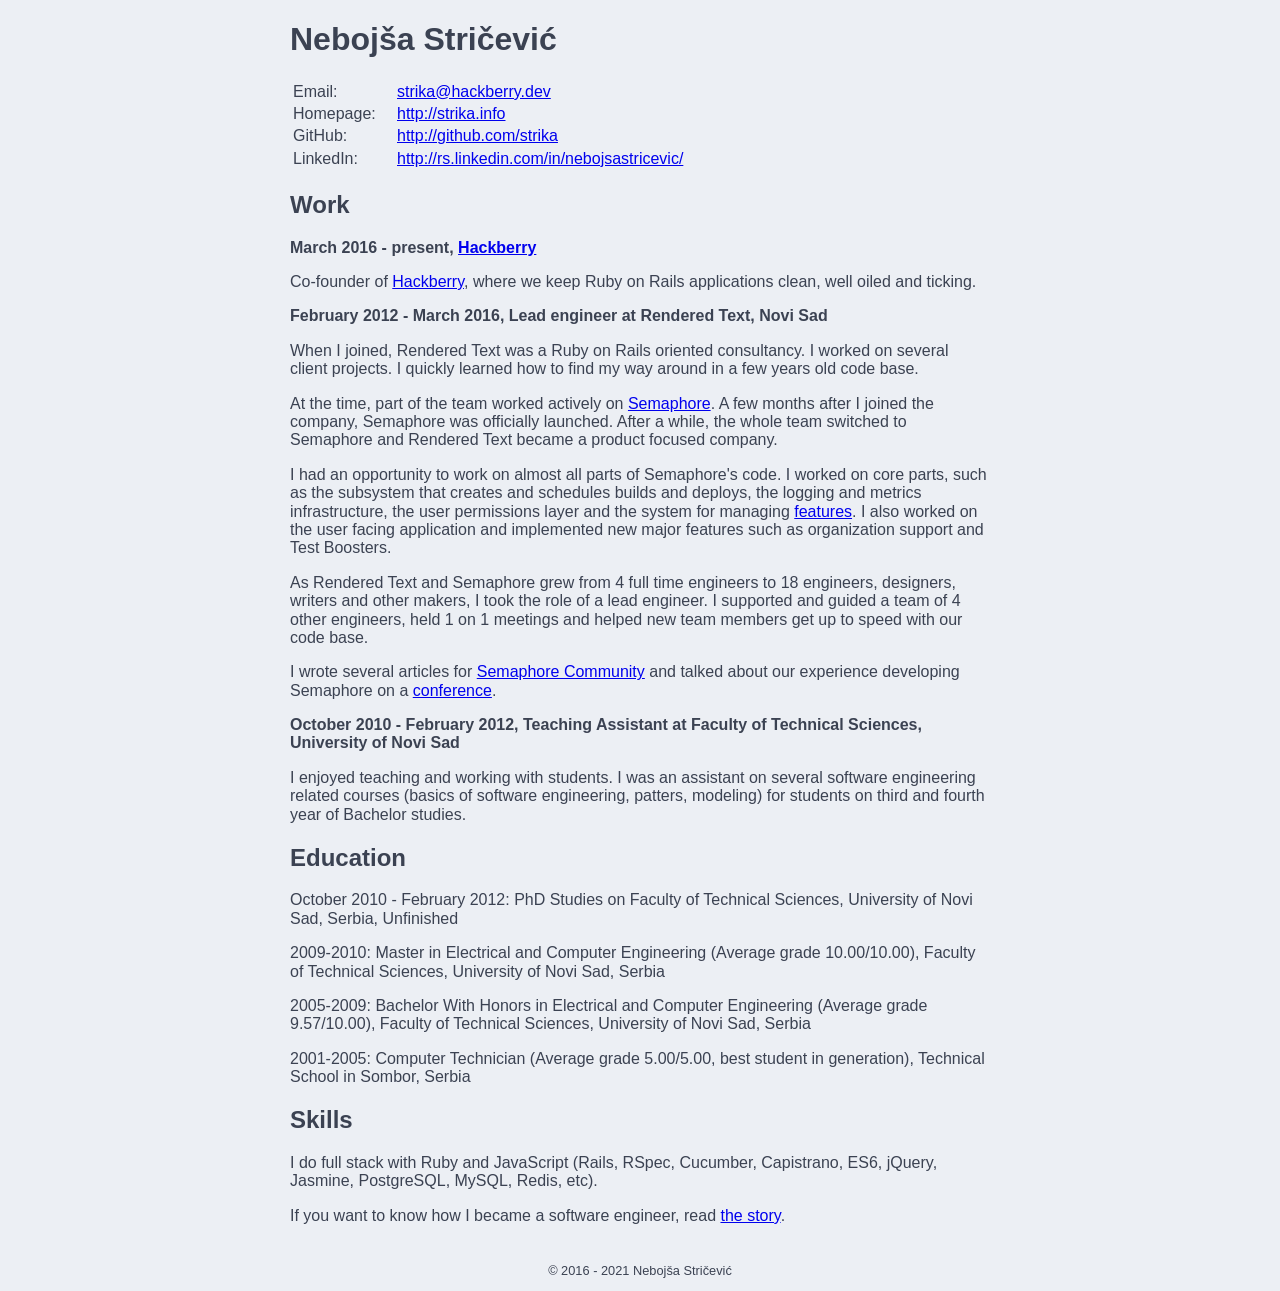
==== cv.html @ 3dcfa8dc "Deploy on 2021-06-22 19:41:37 +0000" ====
<!doctype html>
<html>
  <head>
    <meta charset="utf-8">
    <meta http-equiv="x-ua-compatible" content="ie=edge">
    <meta name="viewport" content="width=device-width, initial-scale=1, shrink-to-fit=no">

    <!-- Use the title from a page's frontmatter if it has one -->
    <title>Nebojša Stričević - CV</title>

    <link rel="stylesheet" href="https://code.cdn.mozilla.net/fonts/fira.css">

    <link href="/stylesheets/site.css" rel="stylesheet" />
    <script src="/javascripts/site.js"></script>
  </head>
  <body>
    <div class="main-content">
      <h1>Nebojša Stričević</h1>

<table class="table-cv">
  <tbody>
    <tr>
      <td>Email:</td>
      <td><a href="mailto:strika@hackberry.dev">strika@hackberry.dev</a></td>
    </tr>

    <tr>
      <td>Homepage:</td>
      <td><a href="http://strika.info">http://strika.info</a></td>
    </tr>

    <tr>
      <td>GitHub:</td>
      <td><a href="http://github.com/strika" target="_blank">http://github.com/strika<a></td>
    </tr>

    <tr>
      <td>LinkedIn:</td>
      <td>
        <a href="http://rs.linkedin.com/in/nebojsastricevic/" target="_blank">
          http://rs.linkedin.com/in/nebojsastricevic/
        </a>
      </td>
    </tr>
  </tbody>
</table>


<h2>Work</h2>

<p>
  <strong>March 2016 - present,
  <a href="http://hackberry.dev" target="_blank">Hackberry</a></strong>
</p>

<p>
  Co-founder of <a href="http://hackberry.dev">Hackberry</a>, where we keep Ruby
  on Rails applications clean, well oiled and ticking.
</p>

<p>
  <strong>February 2012 - March 2016, Lead engineer at Rendered Text, Novi Sad</strong>
</p>

<p>
  When I joined, Rendered Text was a Ruby on Rails oriented consultancy. I
  worked on several client projects. I quickly learned how to find my way
  around in a few years old code base.
</p>

<p>
  At the time, part of the team worked actively on
  <a href="https://semaphoreci.com" target="_blank">Semaphore</a>.
  A few months after I joined the company, Semaphore was officially launched.
  After a while, the whole team switched to Semaphore and Rendered Text became
  a product focused company.
</p>

<p>
  I had an opportunity to work on almost all parts of Semaphore's code. I
  worked on core parts, such as the subsystem that creates and schedules builds
  and deploys, the logging and metrics infrastructure, the user permissions
  layer and the system for managing
  <a href="http://video.webcamp.si/wc2016_stricevic_supercharged_feature_flags/" target="_blank">features</a>.
  I also worked on the user facing application and implemented new major
  features such as organization support and Test Boosters.
</p>

<p>
  As Rendered Text and Semaphore grew from 4 full time engineers to 18
  engineers, designers, writers and other makers, I took the role of a lead
  engineer. I supported and guided a team of 4 other engineers, held 1 on 1
  meetings and helped new team members get up to speed with our code base.
</p>

<p>
  I wrote several articles for
  <a href="https://semaphoreci.com/community/authors/strika" target="_blank">Semaphore Community</a>
  and talked about our experience developing Semaphore on a
  <a href="http://video.webcamp.si/wc2016_stricevic_supercharged_feature_flags/" target="_blank">conference</a>.
</p>

<p>
  <strong>
    October 2010 - February 2012, Teaching Assistant at Faculty of Technical Sciences, University of Novi Sad
  </strong>
</p>

<p>
  I enjoyed teaching and working with students. I was an assistant on several
  software engineering related courses (basics of software engineering,
  patters, modeling) for students on third and fourth year of Bachelor studies.
</p>

<h2>Education</h2>

<p>
  October 2010 - February 2012: PhD Studies on Faculty of Technical Sciences,
  University of Novi Sad, Serbia, Unfinished
</p>

<p>
  2009-2010: Master in Electrical and Computer Engineering (Average grade
  10.00/10.00), Faculty of Technical Sciences, University of Novi Sad, Serbia
</p>

<p>
  2005-2009: Bachelor With Honors in Electrical and Computer Engineering
  (Average grade 9.57/10.00), Faculty of Technical Sciences, University of Novi
  Sad, Serbia
</p>

<p>
  2001-2005: Computer Technician (Average grade 5.00/5.00, best student in
  generation), Technical School in Sombor, Serbia
</p>

<h2>Skills</h2>

<p>
  I do full stack with Ruby and JavaScript (Rails, RSpec, Cucumber, Capistrano,
  ES6, jQuery, Jasmine, PostgreSQL, MySQL, Redis, etc).
</p>

<p>
  If you want to know how I became a software engineer, read
  <a href="how_i_got_here.html">the story</a>.
</p>

    </div>

    <footer>
      <small>© 2016 - 2021 Nebojša Stričević</small>
    </footer>
  </body>
</html>
---- stylesheets/site.css ----
/*! normalize.css v8.0.1 | MIT License | github.com/necolas/normalize.css */
/* Document
   ========================================================================== */
/**
 * 1. Correct the line height in all browsers.
 * 2. Prevent adjustments of font size after orientation changes in iOS.
 */
html {
  line-height: 1.15;
  /* 1 */
  -webkit-text-size-adjust: 100%;
  /* 2 */ }

/* Sections
   ========================================================================== */
/**
 * Remove the margin in all browsers.
 */
body {
  margin: 0; }

/**
 * Render the `main` element consistently in IE.
 */
main {
  display: block; }

/**
 * Correct the font size and margin on `h1` elements within `section` and
 * `article` contexts in Chrome, Firefox, and Safari.
 */
h1 {
  font-size: 2em;
  margin: 0.67em 0; }

/* Grouping content
   ========================================================================== */
/**
 * 1. Add the correct box sizing in Firefox.
 * 2. Show the overflow in Edge and IE.
 */
hr {
  -webkit-box-sizing: content-box;
          box-sizing: content-box;
  /* 1 */
  height: 0;
  /* 1 */
  overflow: visible;
  /* 2 */ }

/**
 * 1. Correct the inheritance and scaling of font size in all browsers.
 * 2. Correct the odd `em` font sizing in all browsers.
 */
pre {
  font-family: monospace, monospace;
  /* 1 */
  font-size: 1em;
  /* 2 */ }

/* Text-level semantics
   ========================================================================== */
/**
 * Remove the gray background on active links in IE 10.
 */
a {
  background-color: transparent; }

/**
 * 1. Remove the bottom border in Chrome 57-
 * 2. Add the correct text decoration in Chrome, Edge, IE, Opera, and Safari.
 */
abbr[title] {
  border-bottom: none;
  /* 1 */
  text-decoration: underline;
  /* 2 */
  -webkit-text-decoration: underline dotted;
          text-decoration: underline dotted;
  /* 2 */ }

/**
 * Add the correct font weight in Chrome, Edge, and Safari.
 */
b,
strong {
  font-weight: bolder; }

/**
 * 1. Correct the inheritance and scaling of font size in all browsers.
 * 2. Correct the odd `em` font sizing in all browsers.
 */
code,
kbd,
samp {
  font-family: monospace, monospace;
  /* 1 */
  font-size: 1em;
  /* 2 */ }

/**
 * Add the correct font size in all browsers.
 */
small {
  font-size: 80%; }

/**
 * Prevent `sub` and `sup` elements from affecting the line height in
 * all browsers.
 */
sub,
sup {
  font-size: 75%;
  line-height: 0;
  position: relative;
  vertical-align: baseline; }

sub {
  bottom: -0.25em; }

sup {
  top: -0.5em; }

/* Embedded content
   ========================================================================== */
/**
 * Remove the border on images inside links in IE 10.
 */
img {
  border-style: none; }

/* Forms
   ========================================================================== */
/**
 * 1. Change the font styles in all browsers.
 * 2. Remove the margin in Firefox and Safari.
 */
button,
input,
optgroup,
select,
textarea {
  font-family: inherit;
  /* 1 */
  font-size: 100%;
  /* 1 */
  line-height: 1.15;
  /* 1 */
  margin: 0;
  /* 2 */ }

/**
 * Show the overflow in IE.
 * 1. Show the overflow in Edge.
 */
button,
input {
  /* 1 */
  overflow: visible; }

/**
 * Remove the inheritance of text transform in Edge, Firefox, and IE.
 * 1. Remove the inheritance of text transform in Firefox.
 */
button,
select {
  /* 1 */
  text-transform: none; }

/**
 * Correct the inability to style clickable types in iOS and Safari.
 */
button,
[type="button"],
[type="reset"],
[type="submit"] {
  -webkit-appearance: button; }

/**
 * Remove the inner border and padding in Firefox.
 */
button::-moz-focus-inner,
[type="button"]::-moz-focus-inner,
[type="reset"]::-moz-focus-inner,
[type="submit"]::-moz-focus-inner {
  border-style: none;
  padding: 0; }

/**
 * Restore the focus styles unset by the previous rule.
 */
button:-moz-focusring,
[type="button"]:-moz-focusring,
[type="reset"]:-moz-focusring,
[type="submit"]:-moz-focusring {
  outline: 1px dotted ButtonText; }

/**
 * Correct the padding in Firefox.
 */
fieldset {
  padding: 0.35em 0.75em 0.625em; }

/**
 * 1. Correct the text wrapping in Edge and IE.
 * 2. Correct the color inheritance from `fieldset` elements in IE.
 * 3. Remove the padding so developers are not caught out when they zero out
 *    `fieldset` elements in all browsers.
 */
legend {
  -webkit-box-sizing: border-box;
          box-sizing: border-box;
  /* 1 */
  color: inherit;
  /* 2 */
  display: table;
  /* 1 */
  max-width: 100%;
  /* 1 */
  padding: 0;
  /* 3 */
  white-space: normal;
  /* 1 */ }

/**
 * Add the correct vertical alignment in Chrome, Firefox, and Opera.
 */
progress {
  vertical-align: baseline; }

/**
 * Remove the default vertical scrollbar in IE 10+.
 */
textarea {
  overflow: auto; }

/**
 * 1. Add the correct box sizing in IE 10.
 * 2. Remove the padding in IE 10.
 */
[type="checkbox"],
[type="radio"] {
  -webkit-box-sizing: border-box;
          box-sizing: border-box;
  /* 1 */
  padding: 0;
  /* 2 */ }

/**
 * Correct the cursor style of increment and decrement buttons in Chrome.
 */
[type="number"]::-webkit-inner-spin-button,
[type="number"]::-webkit-outer-spin-button {
  height: auto; }

/**
 * 1. Correct the odd appearance in Chrome and Safari.
 * 2. Correct the outline style in Safari.
 */
[type="search"] {
  -webkit-appearance: textfield;
  /* 1 */
  outline-offset: -2px;
  /* 2 */ }

/**
 * Remove the inner padding in Chrome and Safari on macOS.
 */
[type="search"]::-webkit-search-decoration {
  -webkit-appearance: none; }

/**
 * 1. Correct the inability to style clickable types in iOS and Safari.
 * 2. Change font properties to `inherit` in Safari.
 */
::-webkit-file-upload-button {
  -webkit-appearance: button;
  /* 1 */
  font: inherit;
  /* 2 */ }

/* Interactive
   ========================================================================== */
/*
 * Add the correct display in Edge, IE 10+, and Firefox.
 */
details {
  display: block; }

/*
 * Add the correct display in all browsers.
 */
summary {
  display: list-item; }

/* Misc
   ========================================================================== */
/**
 * Add the correct display in IE 10+.
 */
template {
  display: none; }

/**
 * Add the correct display in IE 10.
 */
[hidden] {
  display: none; }

body {
  font-family: "Fira Sans", sans-serif;
  color: #3b4252;
  background-color: #eceff4;
  padding-bottom: 50px;
  min-height: 100%;
  position: relative; }

footer {
  position: absolute;
  left: 0;
  bottom: 0;
  text-align: center;
  width: 100%;
  height: 30px; }

.main-content {
  max-width: 700px;
  margin: 0 auto; }

.table-cv td {
  min-width: 100px; }

.avatar {
  width: 200px;
  height: 200px;
  float: right;
  margin-left: 20px;
  margin-bottom: 20px; }
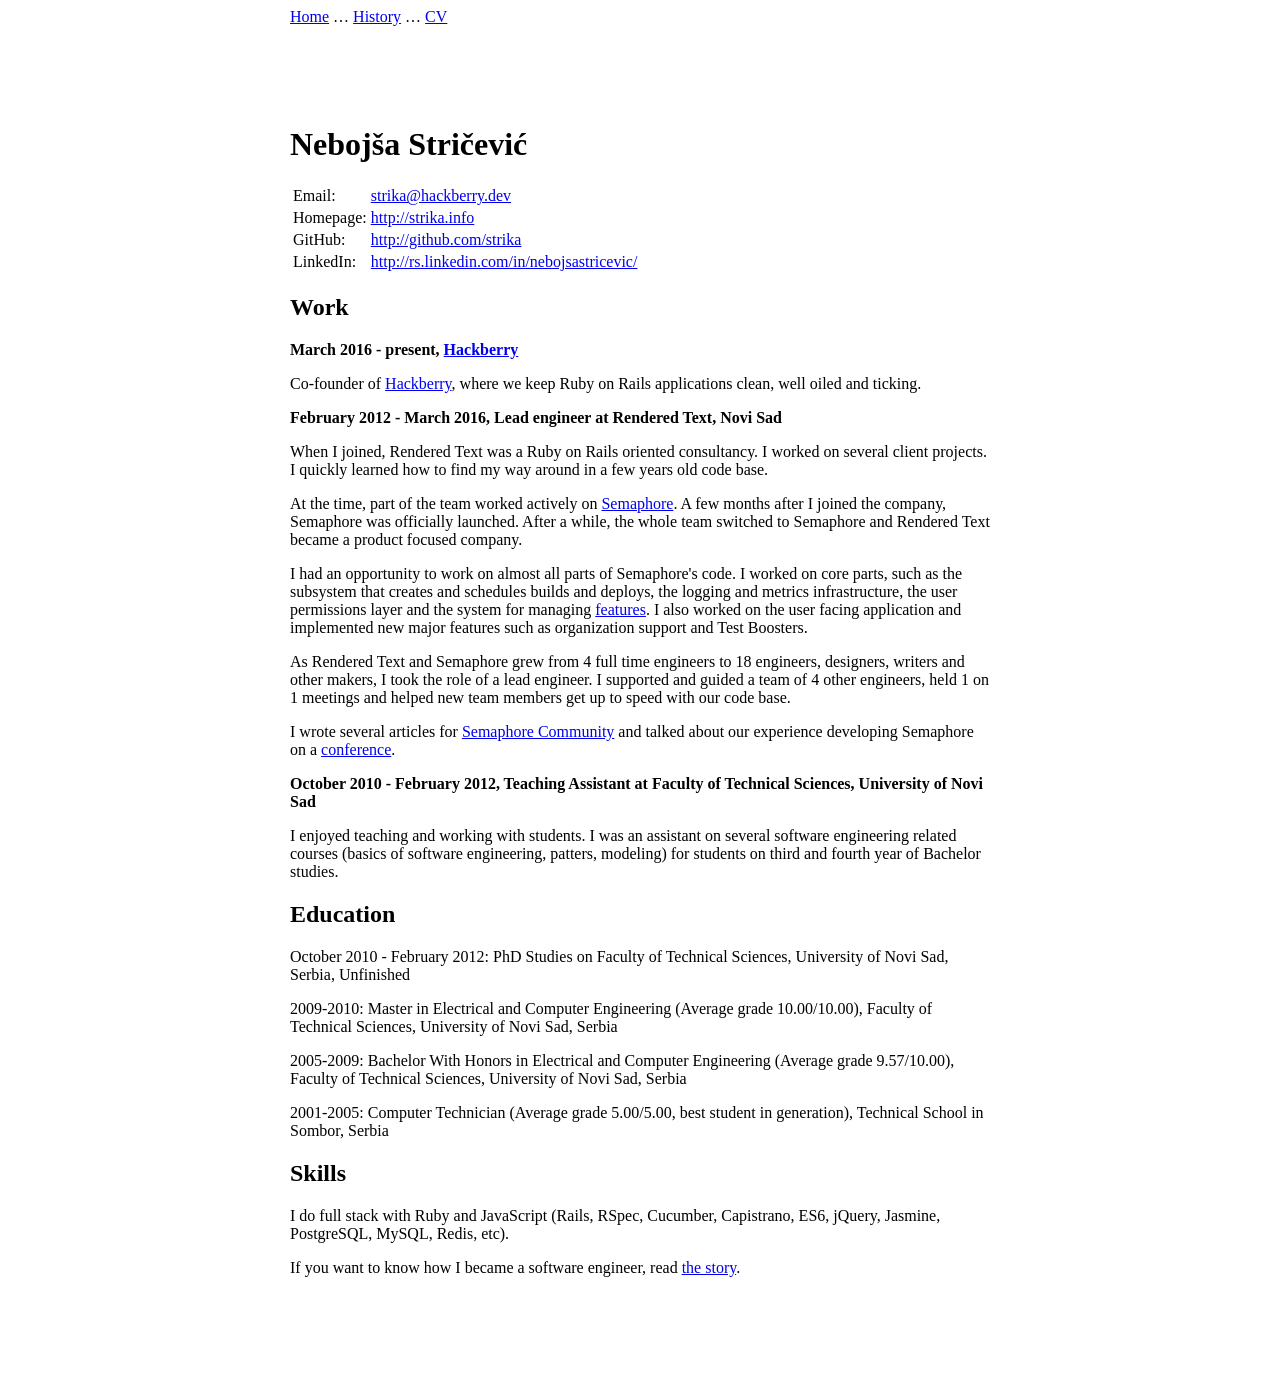
==== commit 347c0842: "Deploy on 2023-08-03 07:34:29 +0200" ====
--- a/cv.html
+++ b/cv.html
@@ -8,12 +8,27 @@
     <!-- Use the title from a page's frontmatter if it has one -->
     <title>Nebojša Stričević - CV</title>
 
-    <link rel="stylesheet" href="https://code.cdn.mozilla.net/fonts/fira.css">
+    <style>
+      nav {
+        max-width: 700px;
+        margin: 0 auto 100px auto;
+      }
 
-    <link href="/stylesheets/site.css" rel="stylesheet" />
-    <script src="/javascripts/site.js"></script>
+      .main-content {
+        max-width: 700px;
+        margin: 0 auto 100px auto;
+      }
+    </style>
   </head>
   <body>
+    <nav>
+      <a href="/">Home</a>
+      …
+      <a href="/how_i_got_here.html">History</a>
+      …
+      <a href="/cv.html">CV</a>
+    </nav>
+
     <div class="main-content">
       <h1>Nebojša Stričević</h1>
 
@@ -148,9 +163,5 @@
 </p>
 
     </div>
-
-    <footer>
-      <small>© 2016 - 2021 Nebojša Stričević</small>
-    </footer>
   </body>
 </html>
